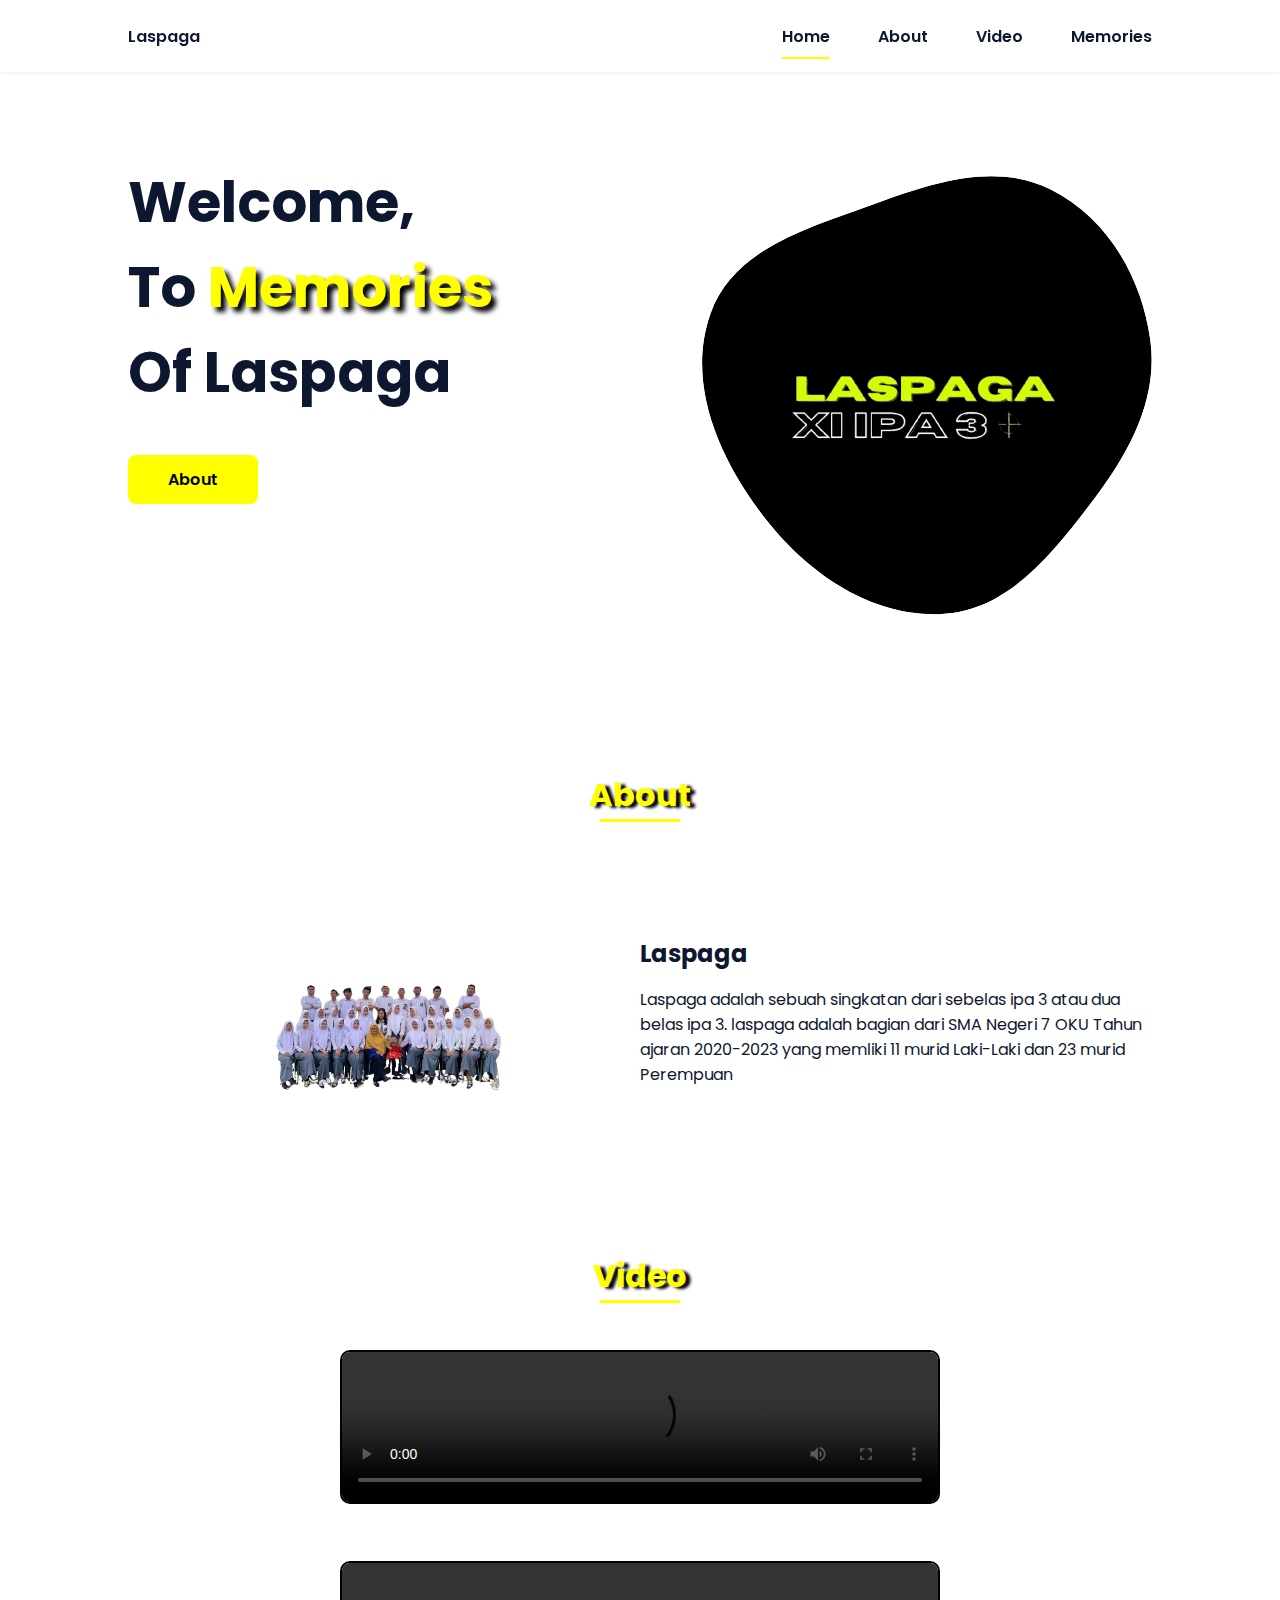
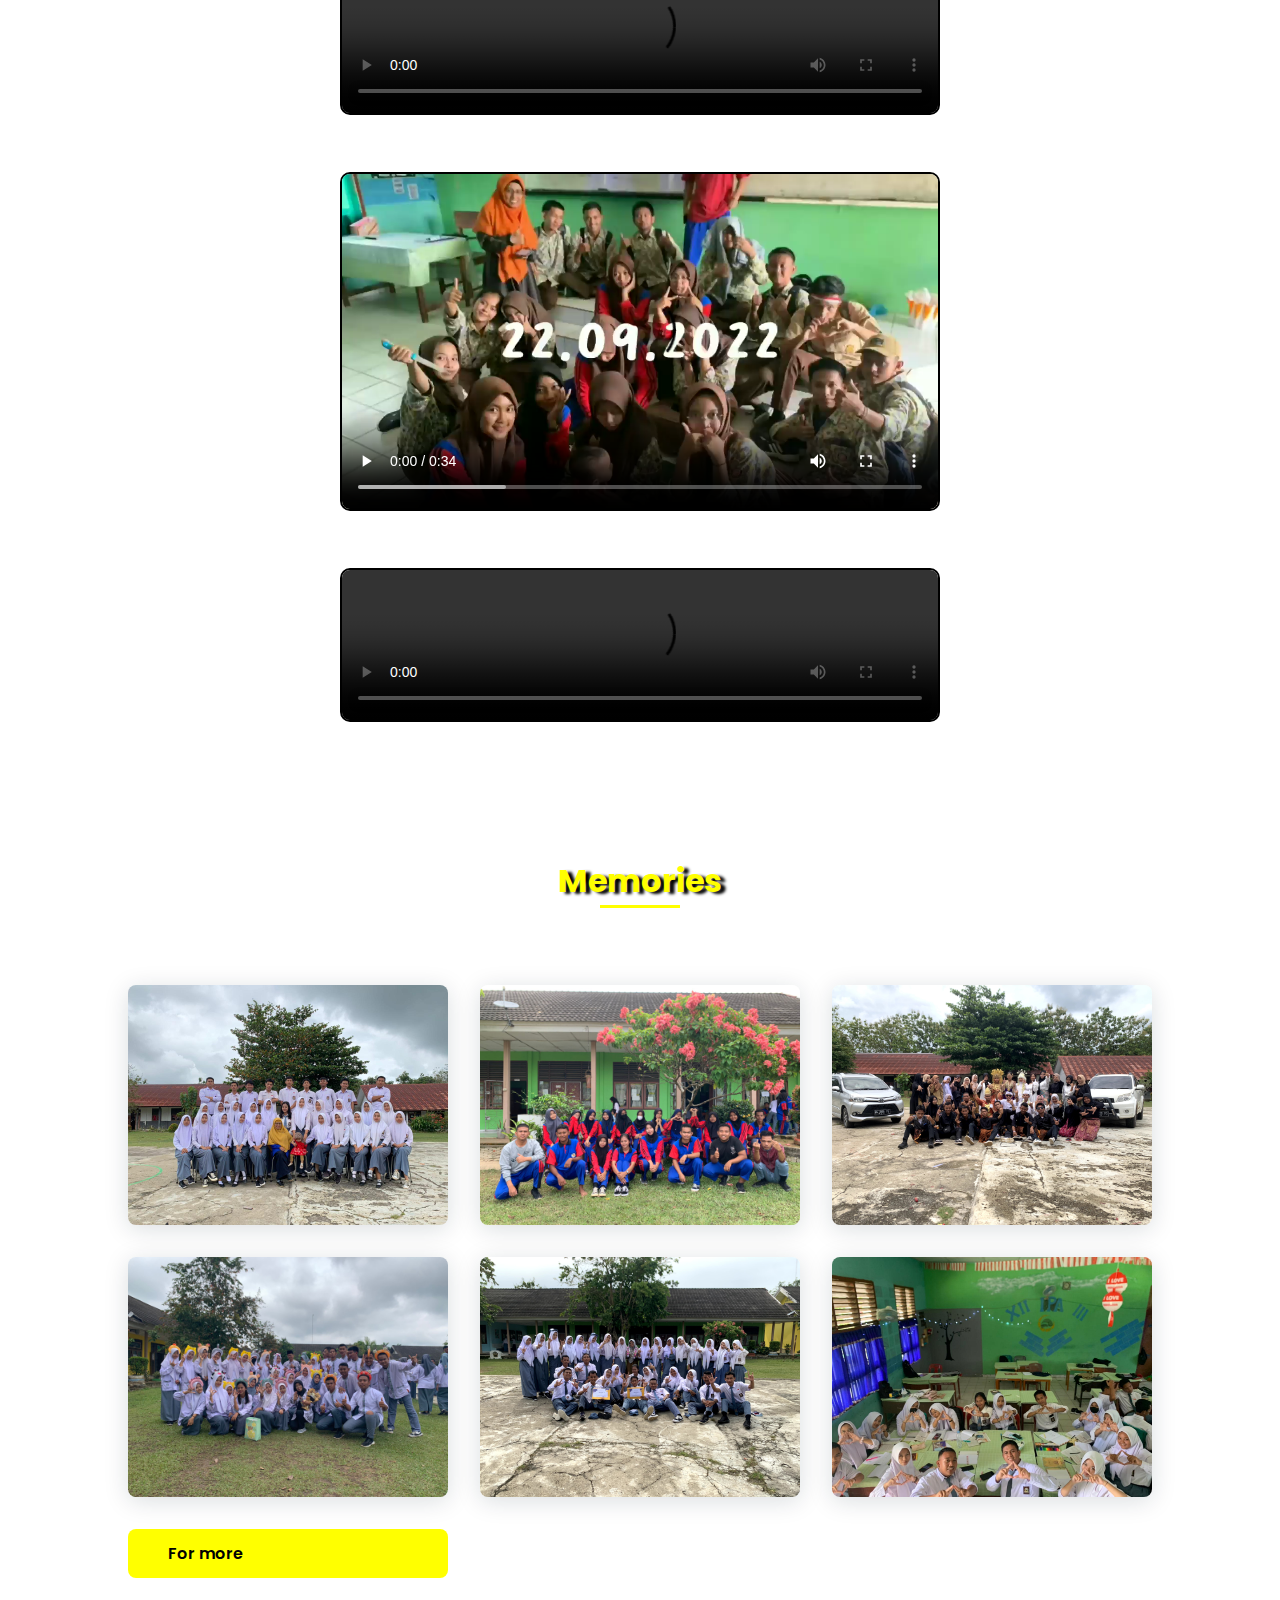
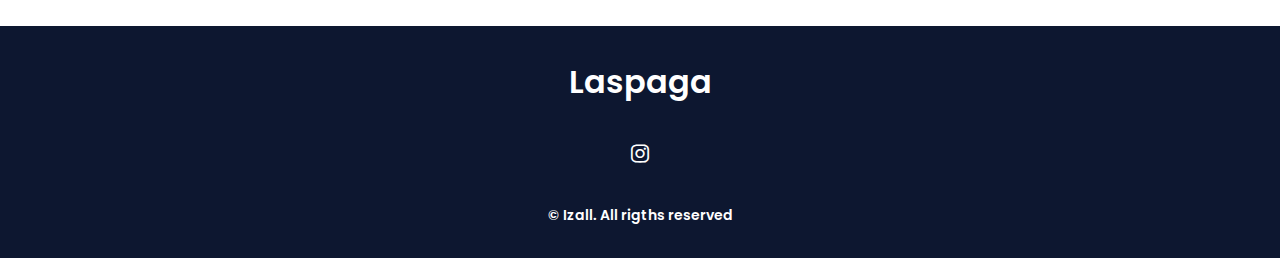
==== index.html @ 710904f0 "first commit" ====
<!DOCTYPE html>
<html lang="en">
    <head>
        <meta charset="UTF-8">
        <meta name="viewport" content="width=device-width, initial-scale=1.0">

        <link rel="stylesheet" href="assets/css/style.css">

        <!-- =====BOX ICONS===== -->
        <link href='https://cdn.jsdelivr.net/npm/boxicons@2.0.5/css/boxicons.min.css' rel='stylesheet'>

        <title>Laspaga</title>
    </head>
    <body>
        <!--===== HEADER =====-->
        <header class="l-header">
            <nav class="nav bd-grid">
                <div>
                    <a href="#" class="nav__logo">Laspaga</a>
                </div>

                <div class="nav__menu" id="nav-menu">
                    <ul class="nav__list">
                        <li class="nav__item"><a href="#home" class="nav__link active-link">Home</a></li>
                        <li class="nav__item"><a href="#about" class="nav__link">About</a></li>
                        <li class="nav__item"><a href="#video" class="nav__link">Video</a></li>
                        <li class="nav__item"><a href="#Memories" class="nav__link">Memories</a></li>
                    </ul>
                </div>

                <div class="nav__toggle" id="nav-toggle">
                    <i class='bx bx-menu'></i>
                </div>
            </nav>
        </header>

        <main class="l-main">
            <!--===== HOME =====-->
            <section class="home bd-grid" id="home">
                <div class="home__data">
                    <h1 class="home__title">Welcome,<br>To <span class="home__title-color">Memories</span><br> Of Laspaga</h1>

                    <a href="#about" class="button">About</a>
                </div>

                <div class="home__social">
                    <a href="" class="home__social-icon"><i class='bx bxl-linkedn'></i></a>
                    <a href="" class="home__social-icon"><i class='bx bxl-behanc' ></i></a>
                    <a href="" class="home__social-icon"><i class='' ></i></a>
                </div>

                <div class="home__img">
                    <svg class="home__blob" viewBox="0 0 479 467" xmlns="http://www.w3.org/2000/svg" xmlns:xlink="http://www.w3.org/1999/xlink">
                        <mask id="mask0" mask-type="alpha">
                            <path d="M9.19024 145.964C34.0253 76.5814 114.865 54.7299 184.111 29.4823C245.804 6.98884 311.86 -14.9503 370.735 14.143C431.207 44.026 467.948 107.508 477.191 174.311C485.897 237.229 454.931 294.377 416.506 344.954C373.74 401.245 326.068 462.801 255.442 466.189C179.416 469.835 111.552 422.137 65.1576 361.805C17.4835 299.81 -17.1617 219.583 9.19024 145.964Z"/>
                        </mask>
                        <g mask="url(#mask0)">
                            <path d="M9.19024 145.964C34.0253 76.5814 114.865 54.7299 184.111 29.4823C245.804 6.98884 311.86 -14.9503 370.735 14.143C431.207 44.026 467.948 107.508 477.191 174.311C485.897 237.229 454.931 294.377 416.506 344.954C373.74 401.245 326.068 462.801 255.442 466.189C179.416 469.835 111.552 422.137 65.1576 361.805C17.4835 299.81 -17.1617 219.583 9.19024 145.964Z"/>
                            <image class="home__blob-img" x="50" y="60" href="assets/img/laspaga-removebg-preview.png"/>
                        </g>
                    </svg>
                </div>
            </section>

            <!--===== ABOUT =====-->
            <section class="about section " id="about">
                <h2 class="section-title">About</h2>

                <div class="about__container bd-grid">
                    <div class="about__img">
                        <img src="assets/img/aboust-removebg-preview.png" alt="">
                    </div>
                    
                    <div>
                        <h2 class="about__subtitle">Laspaga</h2>
                        <p class="about__text">Laspaga adalah sebuah singkatan dari sebelas ipa 3 atau dua belas ipa 3. laspaga adalah bagian dari SMA Negeri 7 OKU Tahun ajaran 2020-2023 yang memliki 11 murid Laki-Laki dan 23 murid Perempuan  </p>           
                    </div>                                   
                </div>
            </section>

            <!--===== SKILLS =====-->
            <section class="skills section" id="video">
                <h2 class="section-title">Video</h2>

                <div class="video-container">
                    <video id="myVideo" width="600" controls>
                        <source src="assets/video/vid a.mp4" type="video/mp4">
                        Browser Anda tidak mendukung video tag.
                    </video>
                </div>
                <div class="video-container">
                    <video id="myVideo" width="600" controls>
                        <source src="assets/video/vid b.mp4" type="video/mp4">
                        Browser Anda tidak mendukung video tag.
                    </video>
                </div>
                <div class="video-container">
                    <video id="myVideo" width="600" controls>
                        <source src="assets/video/vid c.mp4" type="video/mp4">
                        Browser Anda tidak mendukung video tag.
                    </video>
                </div>
                <div class="video-container">
                    <video id="myVideo" width="600" controls>
                        <source src="video.mp4" type="video/mp4">
                        Browser Anda tidak mendukung video tag.
                    </video>
                </div>
                    
                    <div>              
                        <img src="assets/img/work3.jpg" alt="" class="skills__img">
                    </div>
                </div>
            </section>

            <!--===== WORK =====-->
            <section class="work section" id="Memories">
                <h2 class="section-title">Memories</h2>

                <div class="work__container bd-grid">
                    <a href="" class="work__img">
                        <img src="assets/img/aboust.jpg" alt="">
                    </a>
                    <a href="" class="work__img">
                        <img src="assets/img/c.jpg" alt="">
                    </a>
                    <a href="" class="work__img">
                        <img src="assets/img/b.jpg" alt="">
                    </a>
                    <a href="" class="work__img">
                        <img src="assets/img/a.jpg" alt="">
                    </a>
                    <a href="" class="work__img">
                        <img src="assets/img/d.jpg" alt="">
                    </a>
                    <a href="" class="work__img">
                        <img src="assets/img/e.jpg" alt="">
                    </a>
                    <a href="assets/op.html" class="button">For more</a>
                </div>
            </section>
        </main>

        <!--===== FOOTER =====-->
        <footer class="footer">
            <p class="footer__title">Laspaga</p>
            <div class="footer__social">
                <a href="#" class="footer__icon"><i class='bx bxl-faceboo' ></i></a>
                <a href="https://www.instagram.com/laspaga_smantu?igsh=YWl4eHJveTV5ZDRz" class="footer__icon"><i class='bx bxl-instagram' ></i></a>
                <a href="#" class="footer__icon"><i class='bx bxl-twitte' ></i></a>
            </div>
            <p class="footer__copy">&#169; Izall. All rigths reserved</p>
        </footer>


        <!--===== SCROLL REVEAL =====-->
        <script src="https://unpkg.com/scrollreveal"></script>

        <!--===== MAIN JS =====-->
        <script src="assets/js/main.js"></script>
    </body>
</html>
---- assets/css/style.css ----
/*===== GOOGLE FONTS =====*/
@import url("https://fonts.googleapis.com/css2?family=Poppins:wght@400;600;700&display=swap");
/*===== VARIABLES CSS =====*/
:root {
  --header-height: 3rem;
  --font-semi: 600;
  /*===== Colores =====*/
  /*Purple 260 - Red 355 - Blue 224 - Pink 340*/
  /* HSL color mode */
  --hue-color: 224;
  --first-color: hsl(var(--hue-color), 89%, 60%);
  --second-color: hsl(var(--hue-color), 56%, 12%);
  /*===== Fuente y tipografia =====*/
  --body-font: "Poppins", sans-serif;
  --big-font-size: 2rem;
  --h2-font-size: 1.25rem;
  --normal-font-size: .938rem;
  --smaller-font-size: .75rem;
  /*===== Margenes =====*/
  --mb-2: 1rem;
  --mb-4: 2rem;
  --mb-5: 2.5rem;
  --mb-6: 3rem;
  /*===== z index =====*/
  --z-back: -10;
  --z-fixed: 100;
}
@media screen and (min-width: 968px) {
  :root {
    --big-font-size: 3.5rem;
    --h2-font-size: 2rem;
    --normal-font-size: 1rem;
    --smaller-font-size: .875rem;
  }
}

/*===== BASE =====*/
*, ::before, ::after {
  box-sizing: border-box;
}

html {
  scroll-behavior: smooth;
}

body {
  margin: var(--header-height) 0 0 0;
  font-family: var(--body-font);
  font-size: var(--normal-font-size);
  color: var(--second-color);
}

h1, h2, p {
  margin: 0;
}

ul {
  margin: 0;
  padding: 0;
  list-style: none;
}

a {
  text-decoration: none;
}

img {
  max-width: 100%;
  height: auto;
  display: block;
}

/*===== CLASS CSS ===== */
.section-title {
  position: relative;
  font-size: var(--h2-font-size);
  color: yellow;
  text-shadow: 5px 2px 3px  black;
  margin-top: var(--mb-2);
  margin-bottom: var(--mb-4);
  text-align: center;
}
.section-title::after {
  position: absolute;
  content: "";
  width: 64px;
  height: 0.18rem;
  left: 0;
  right: 0;
  margin: auto;
  top: 2rem;
  background-color: yellow;
}

.section {
  padding-top: 3rem;
  padding-bottom: 2rem;
}

/*===== LAYOUT =====*/
.bd-grid {
  max-width: 1024px;
  display: grid;
  margin-left: var(--mb-2);
  margin-right: var(--mb-2);
}

.l-header {
  width: 100%;
  position: fixed;
  top: 0;
  left: 0;
  z-index: var(--z-fixed);
  background-color: #fff;
  box-shadow: 0 1px 4px rgba(146, 161, 176, 0.15);
}

/*===== NAV =====*/
.nav {
  height: var(--header-height);
  display: flex;
  justify-content: space-between;
  align-items: center;
  font-weight: var(--font-semi);
}
@media screen and (max-width: 767px) {
  .nav__menu {
    position: fixed;
    top: var(--header-height);
    right: -100%;
    width: 80%;
    height: 100%;
    padding: 2rem;
    background-color: var(--second-color);
    transition: 0.5s;
  }
}
.nav__item {
  margin-bottom: var(--mb-4);
}
.nav__link {
  position: relative;
  color: #fff;
}
.nav__link:hover {
  position: relative;
}
.nav__link:hover::after {
  position: absolute;
  content: "";
  width: 100%;
  height: 0.18rem;
  left: 0;
  top: 2rem;
  background-color: yellow;
}
.nav__logo {
  color: var(--second-color);
}
.nav__toggle {
  color: var(--second-color);
  font-size: 1.5rem;
  cursor: pointer;
}

/*Active menu*/
.active-link::after {
  position: absolute;
  content: "";
  width: 100%;
  height: 0.18rem;
  left: 0;
  top: 2rem;
  background-color: yellow;
}

/*=== Show menu ===*/
.show {
  right: 0;
}

/*===== HOME =====*/
.home {
  position: relative;
  row-gap: 5rem;
  padding: 4rem 0 5rem;
}
.home__data {
  align-self: center;
}
.home__title {
  font-size: var(--big-font-size);
  margin-bottom: var(--mb-5);
}
.home__title-color {
  color: yellow;
  text-shadow: 5px 5px 5px black;
}
.home__social {
  display: flex;
  flex-direction: column;
}
.home__social-icon {
  width: max-content;
  margin-bottom: var(--mb-2);
  font-size: 1.5rem;
  color: var(--second-color);
}
.home__social-icon:hover {
  color: var(--first-color);
}
.home__img {
  position: absolute;
  right: 0;
  bottom: 0;
  width: 260px;
}
.home__blob {
  fill: black;
}
.home__blob-img {
  width: 360px;
}

/*BUTTONS*/
.button {
  display: inline-block;
  background-color: yellow;
  color: black;
  padding: 0.75rem 2.5rem;
  font-weight: var(--font-semi);
  border-radius: 0.5rem;
  transition: 0.3s;
}
.button:hover {
  box-shadow: 0px 10px 36px rgba(0, 0, 0, 0.15);
}

/* ===== ABOUT =====*/
.about__container {
  row-gap: 2rem;
  text-align: center;
}
.about__subtitle {
  margin-bottom: var(--mb-2);
}
.about__img {
  justify-self: center;
}
.about__img img {
  width: 500px;
  border-radius: 1rem;
}

/* ===== SKILLS =====*/
.skills__container {
  row-gap: 2rem;
  text-align: center;
}
.skills__subtitle {
  margin-bottom: var(--mb-2);
}
.skills__text {
  margin-bottom: var(--mb-4);
}
.skills__data {
  display: flex;
  justify-content: space-between;
  align-items: center;
  position: relative;
  font-weight: var(--font-semi);
  padding: 0.5rem 1rem;
  margin-bottom: var(--mb-4);
  border-radius: 0.5rem;
  box-shadow: 0px 4px 25px rgba(14, 36, 49, 0.15);
}
.skills__icon {
  font-size: 2rem;
  margin-right: var(--mb-2);
  color: var(--first-color);
}
.skills__names {
  display: flex;
  align-items: center;
}
.skills__bar {
  position: absolute;
  left: 0;
  bottom: 0;
  background-color: var(--first-color);
  height: 0.25rem;
  border-radius: 0.5rem;
  z-index: var(--z-back);
}
.skills__html {
  width: 95%;
}
.skills__css {
  width: 85%;
}
.skills__js {
  width: 65%;
}
.skills__ux {
  width: 85%;
}
.skills__img {
  border-radius: 0.5rem;
}

/*===== VIDEO =====*/
  .video-container {
    text-align: center;
    margin-top: 50px;
}

video {
    border: 2px solid #000;
    border-radius: 10px;
}


/* ===== WORK =====*/
.work__container {
  row-gap: 2rem;
}
.work__img {
  box-shadow: 0px 4px 25px rgba(14, 36, 49, 0.15);
  border-radius: 0.5rem;
  overflow: hidden;
}
.work__img img {
  transition: 1s;
}
.work__img img:hover {
  transform: scale(1.1);
}

/* ===== CONTACT =====*/
.contact__input {
  width: 100%;
  font-size: var(--normal-font-size);
  font-weight: var(--font-semi);
  padding: 1rem;
  border-radius: 0.5rem;
  border: 1.5px solid var(--second-color);
  outline: none;
  margin-bottom: var(--mb-4);
}
.contact__button {
  display: block;
  border: none;
  outline: none;
  font-size: var(--normal-font-size);
  cursor: pointer;
  margin-left: auto;
}

/* ===== FOOTER =====*/
.footer {
  background-color: var(--second-color);
  color: #fff;
  text-align: center;
  font-weight: var(--font-semi);
  padding: 2rem 0;
}
.footer__title {
  font-size: 2rem;
  margin-bottom: var(--mb-4);
}
.footer__social {
  margin-bottom: var(--mb-4);
}
.footer__icon {
  font-size: 1.5rem;
  color: #fff;
  margin: 0 var(--mb-2);
}
.footer__copy {
  font-size: var(--smaller-font-size);
}

/* ===== MEDIA QUERIES=====*/
@media screen and (max-width: 320px) {
  .home {
    row-gap: 2rem;
  }
  .home__img {
    width: 200px;
  }
}
@media screen and (min-width: 576px) {
  .home {
    padding: 4rem 0 2rem;
  }
  .home__social {
    padding-top: 0;
    padding-bottom: 2.5rem;
    flex-direction: row;
    align-self: flex-end;
  }
  .home__social-icon {
    margin-bottom: 0;
    margin-right: var(--mb-4);
  }
  .home__img {
    width: 300px;
    bottom: 25%;
  }
  .about__container {
    grid-template-columns: repeat(2, 1fr);
    align-items: center;
    text-align: initial;
  }
  .skills__container {
    grid-template-columns: 0.7fr;
    justify-content: center;
    column-gap: 1rem;
  }
  .work__container {
    grid-template-columns: repeat(2, 1fr);
    column-gap: 2rem;
    padding-top: 2rem;
  }
  .contact__form {
    width: 360px;
    padding-top: 2rem;
  }
  .contact__container {
    justify-items: center;
  }
}
@media screen and (min-width: 768px) {
  body {
    margin: 0;
  }
  .section {
    padding-top: 4rem;
    padding-bottom: 3rem;
  }
  .section-title {
    margin-bottom: var(--mb-6);
  }
  .section-title::after {
    width: 80px;
    top: 3rem;
  }
  .nav {
    height: calc(var(--header-height) + 1.5rem);
  }
  .nav__list {
    display: flex;
    padding-top: 0;
  }
  .nav__item {
    margin-left: var(--mb-6);
    margin-bottom: 0;
  }
  .nav__toggle {
    display: none;
  }
  .nav__link {
    color: var(--second-color);
  }
  .home {
    padding: 8rem 0 2rem;
  }
  .home__img {
    width: 400px;
    bottom: 10%;
  }
  .about__container {
    padding-top: 2rem;
  }
  .about__img img {
    width: 300px;
  }
  .skills__container {
    grid-template-columns: repeat(2, 1fr);
    column-gap: 2rem;
    align-items: center;
    text-align: initial;
  }
  .work__container {
    grid-template-columns: repeat(3, 1fr);
    column-gap: 2rem;
  }
}
@media screen and (min-width: 992px) {
  .bd-grid {
    margin-left: auto;
    margin-right: auto;
  }
  .home {
    padding: 10rem 0 2rem;
  }
  .home__img {
    width: 450px;
  }
}
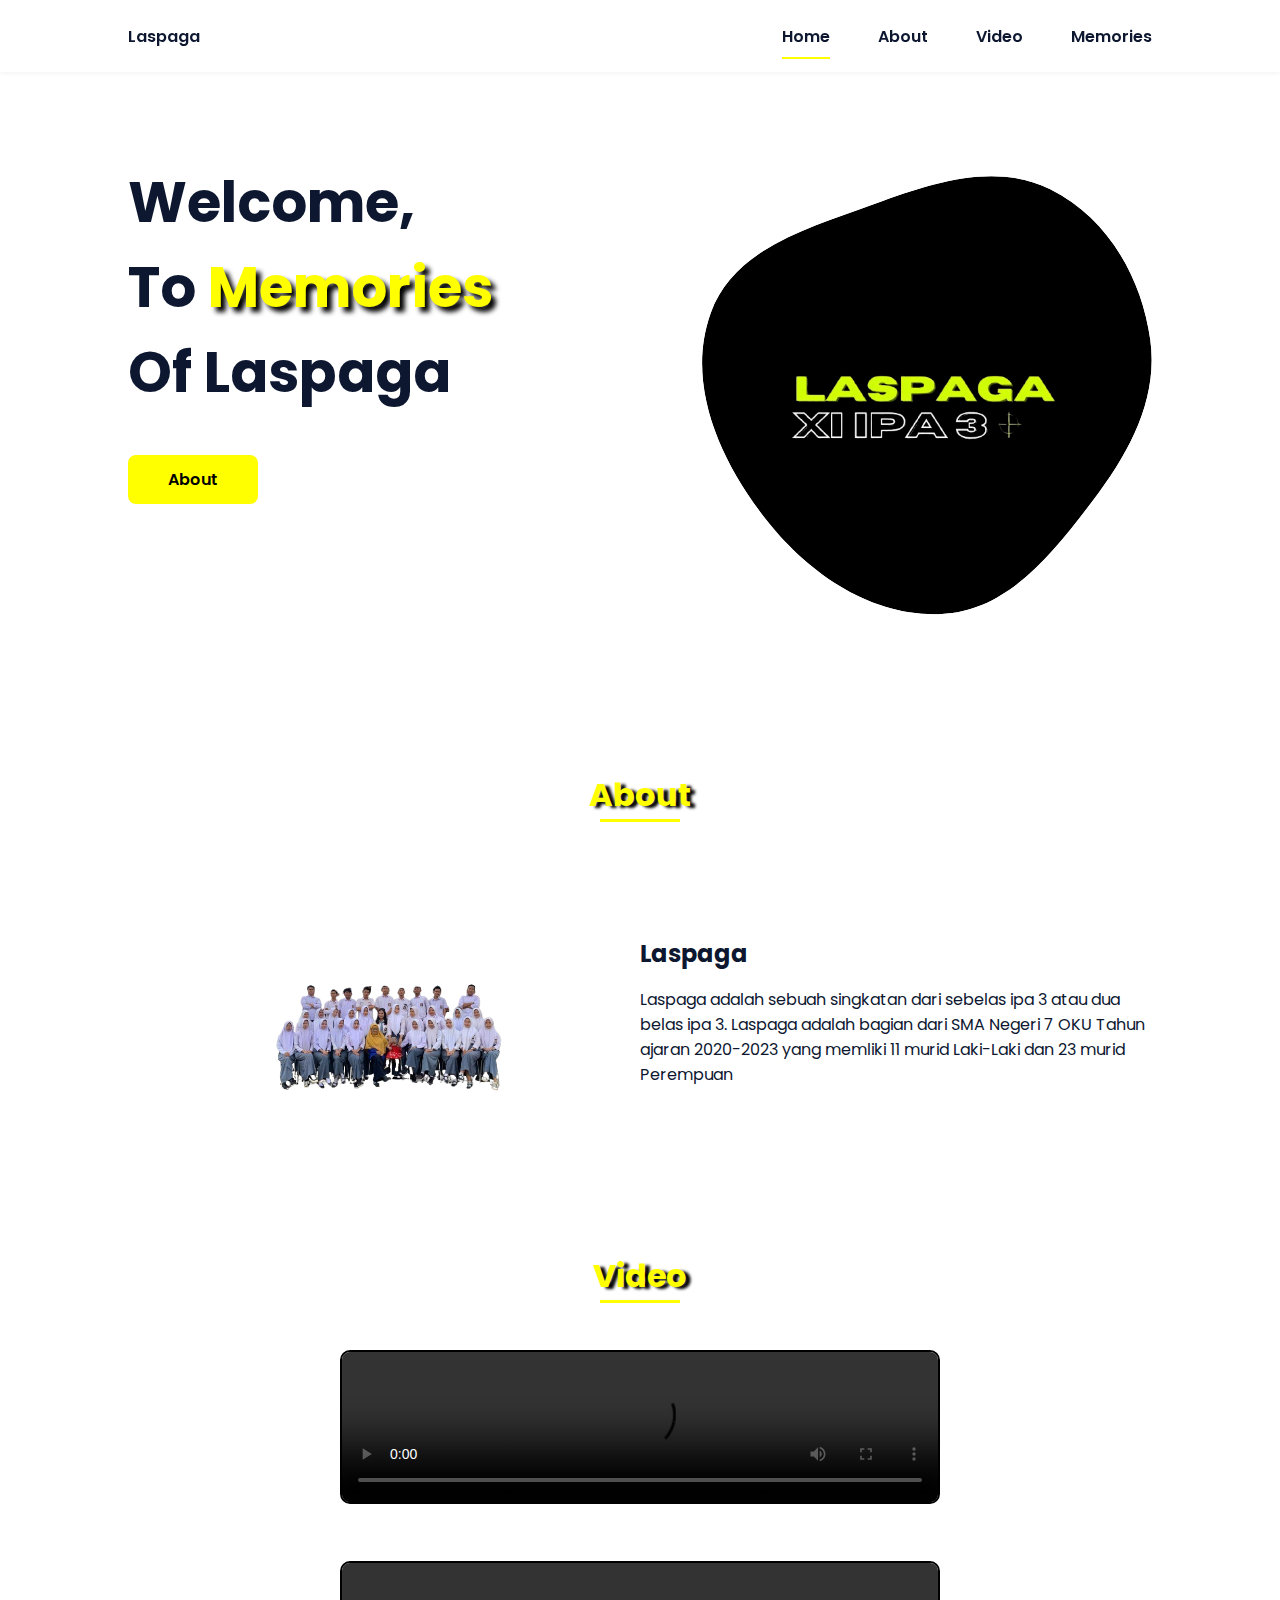
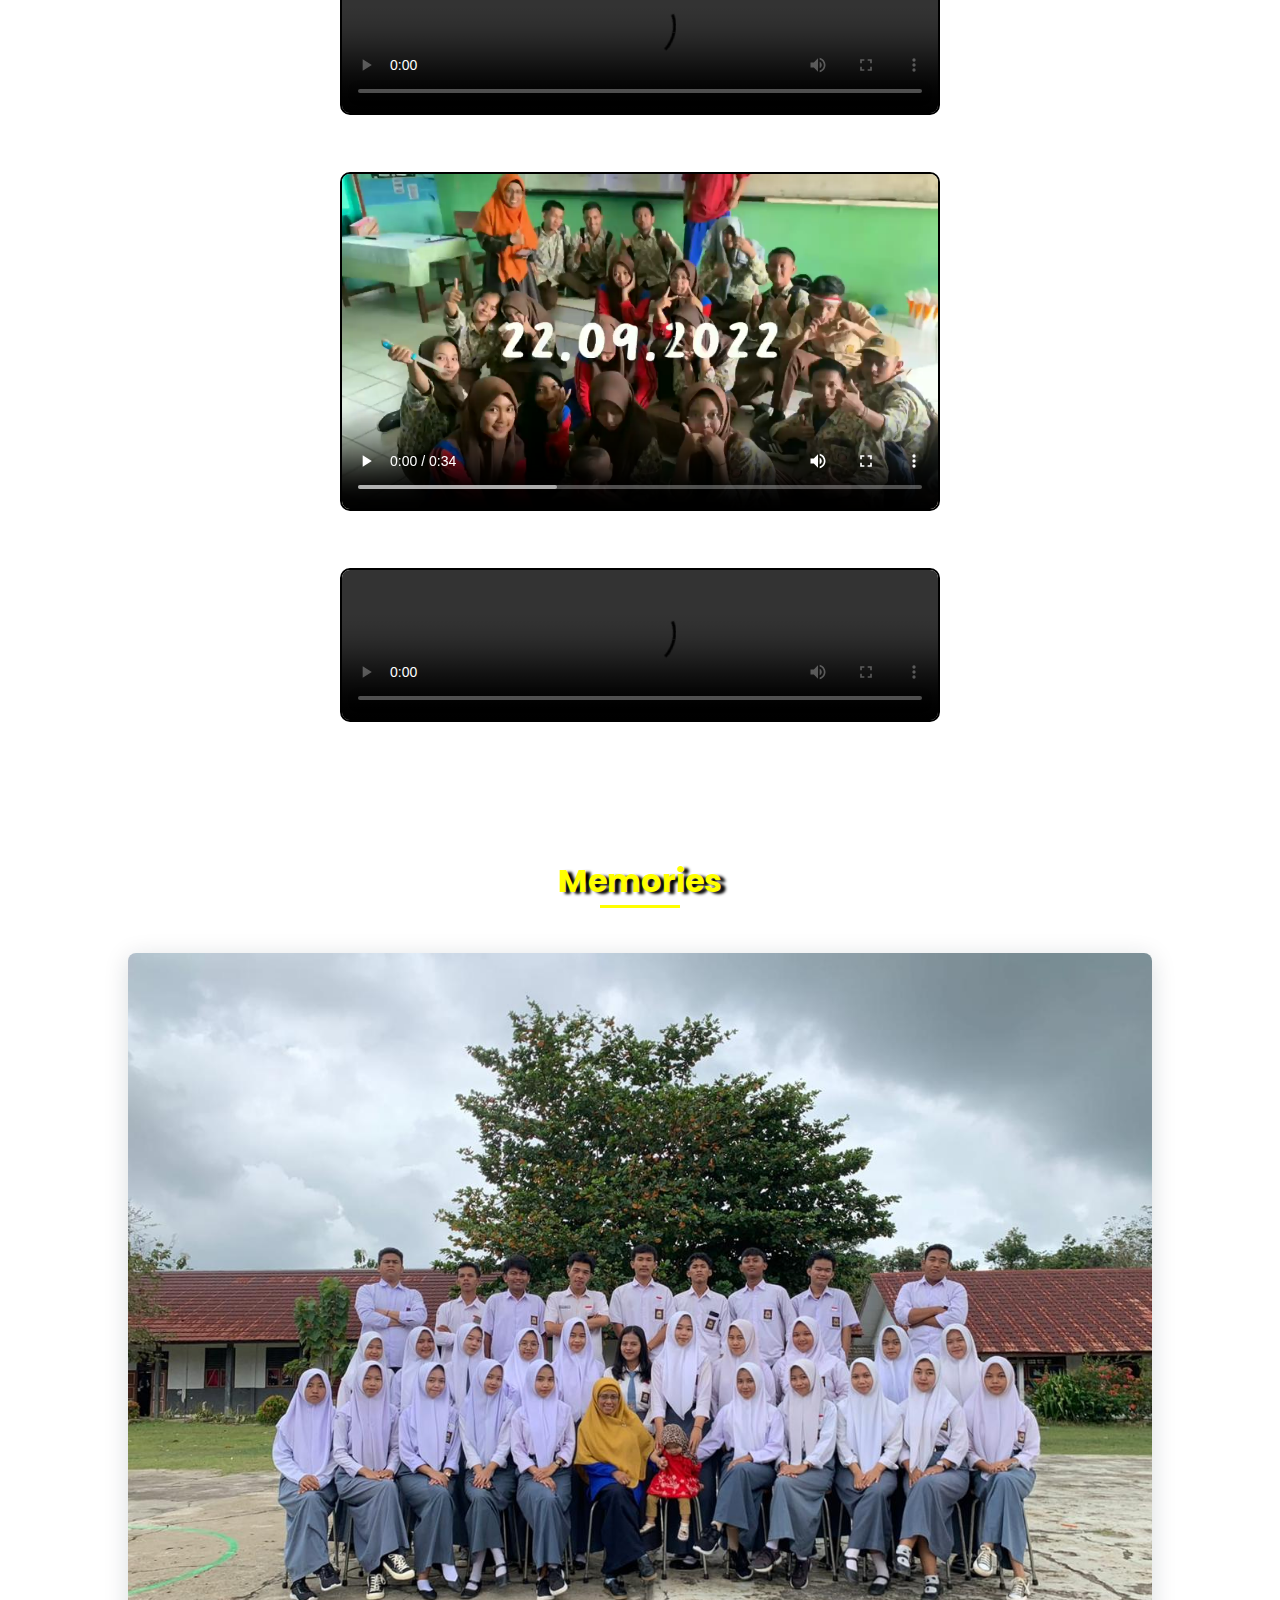
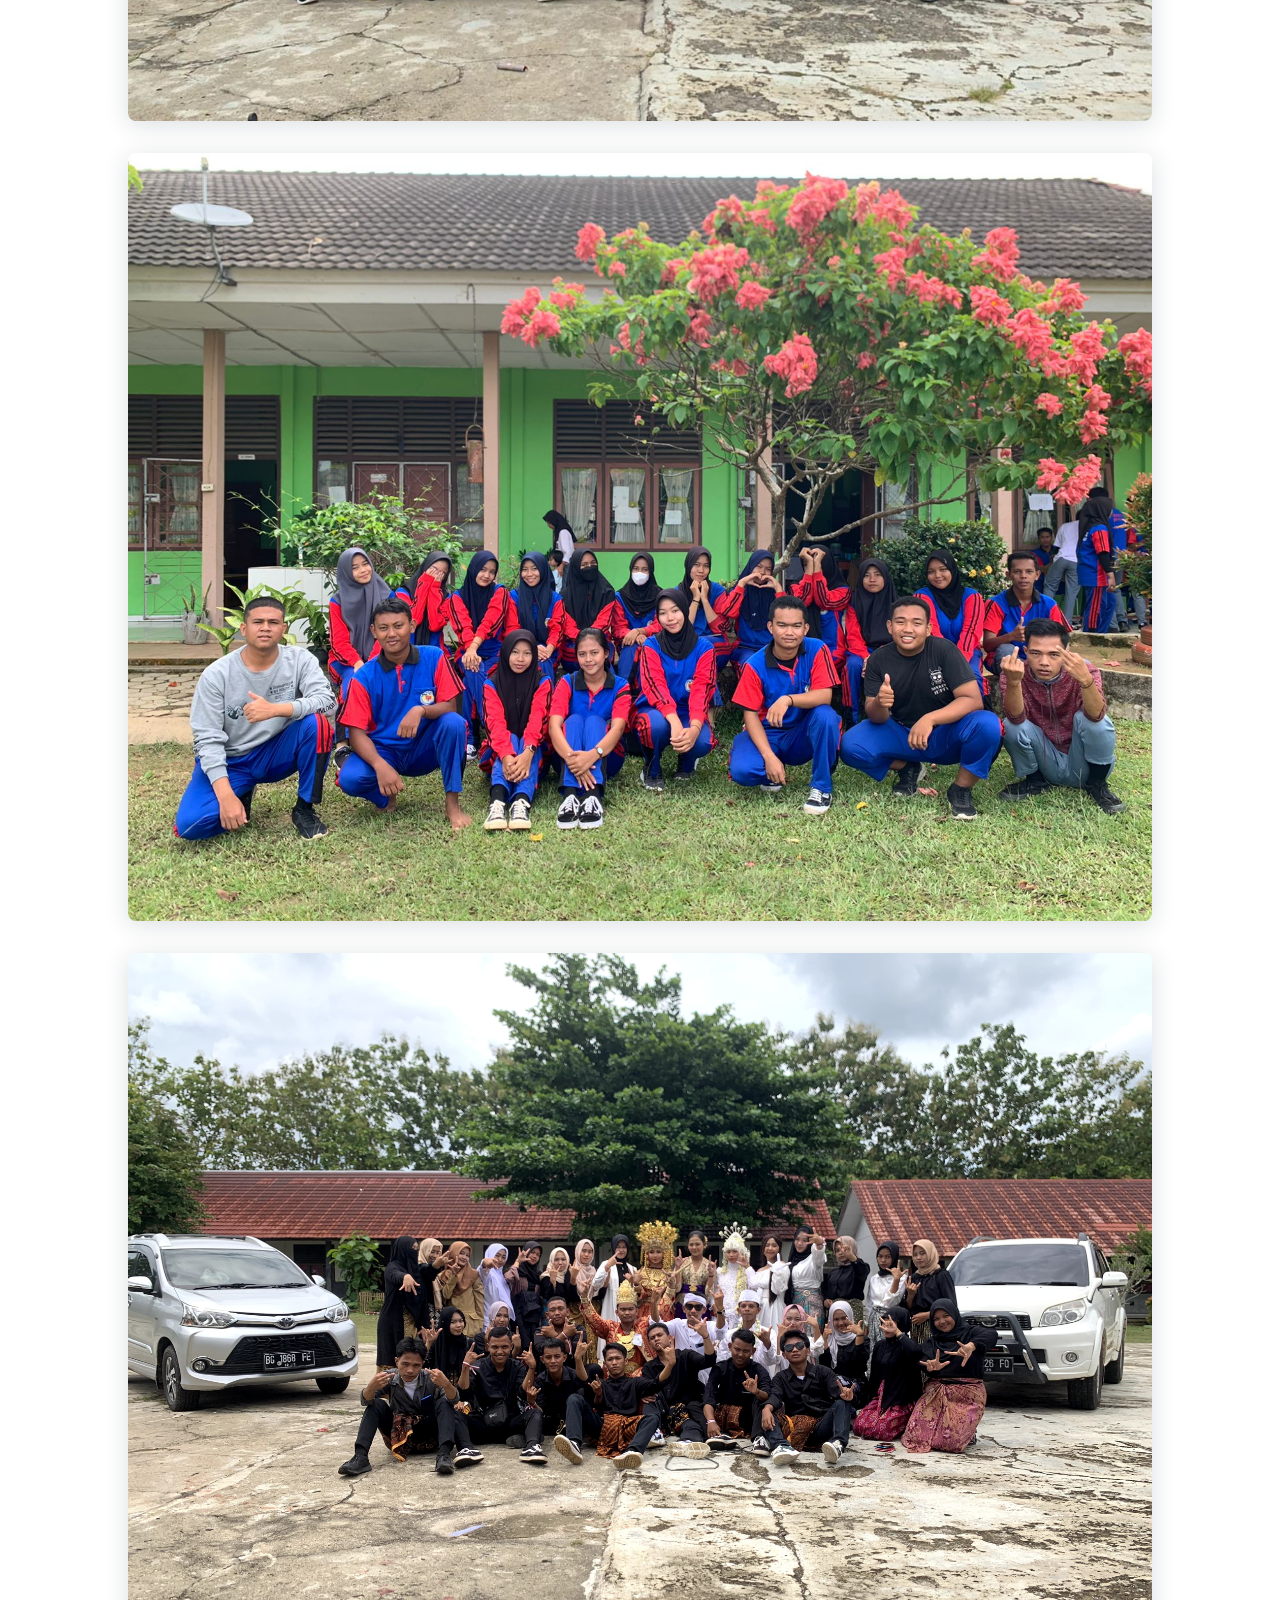
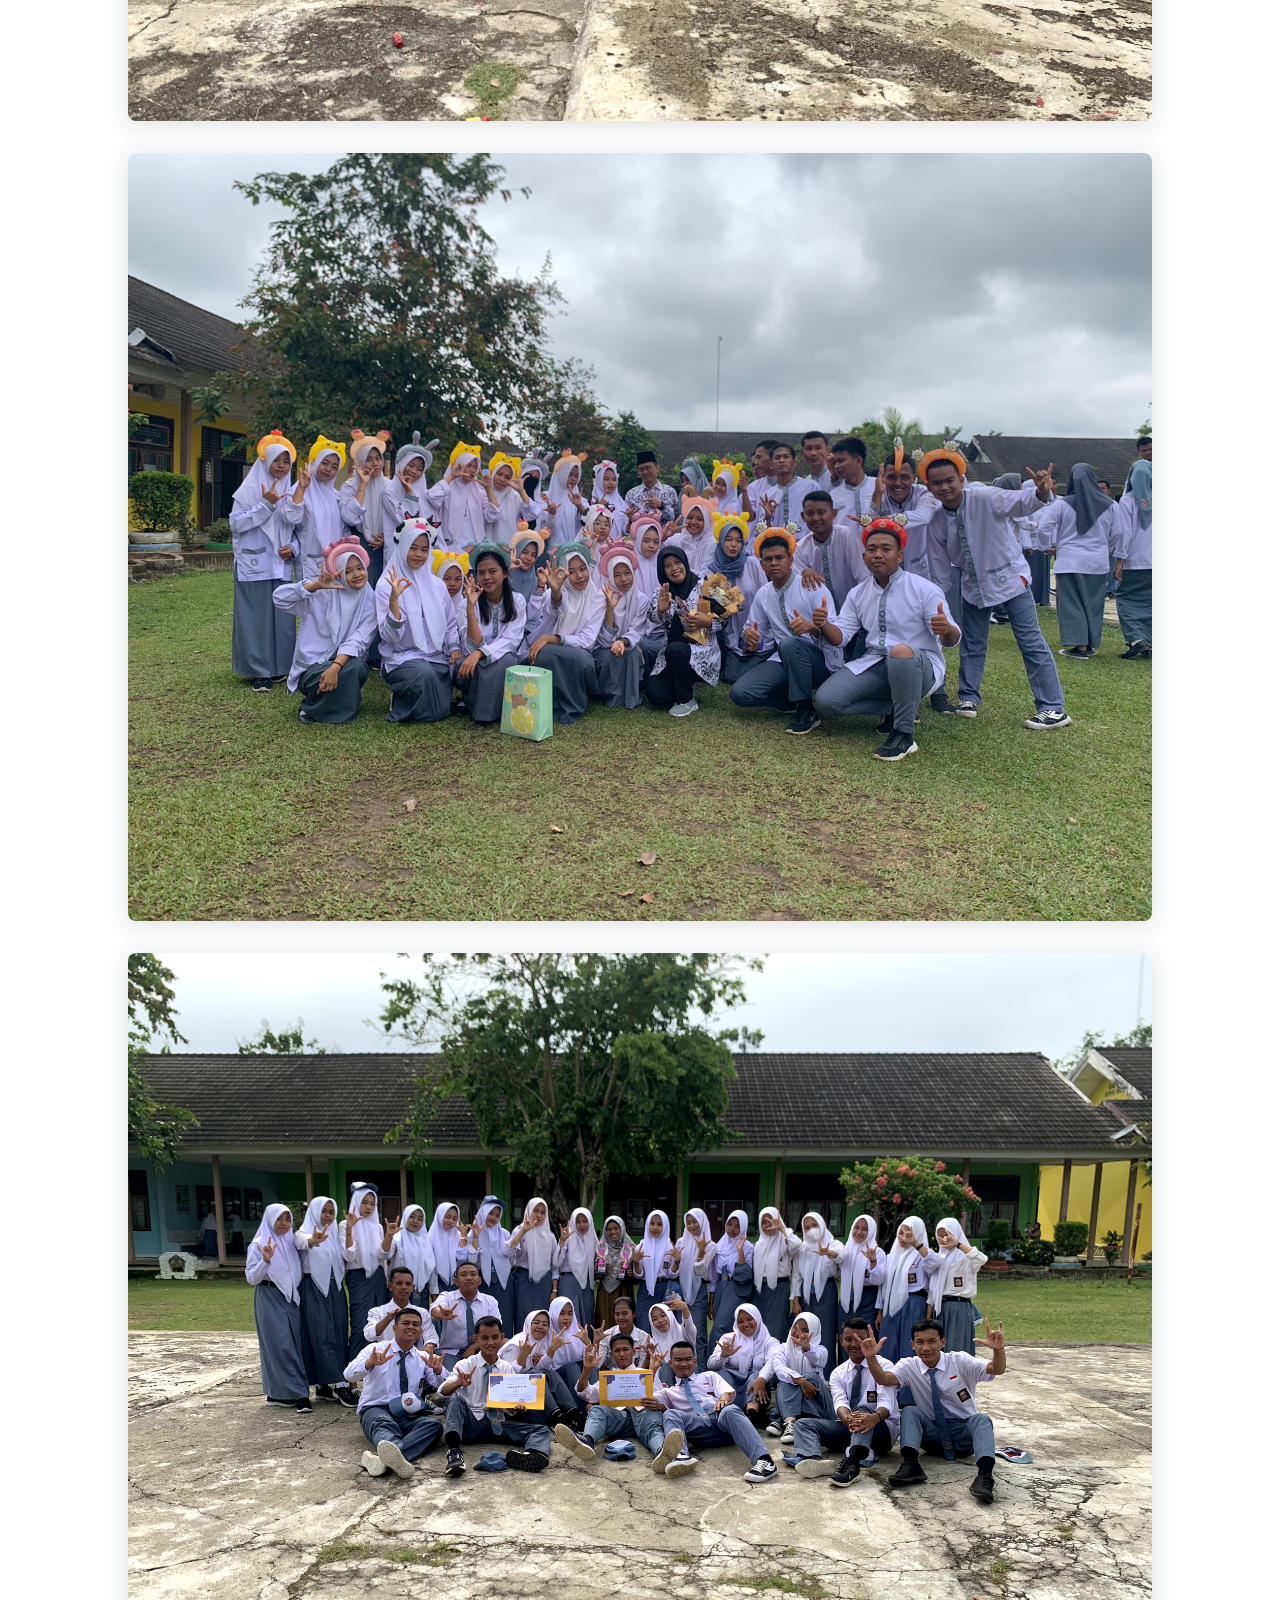
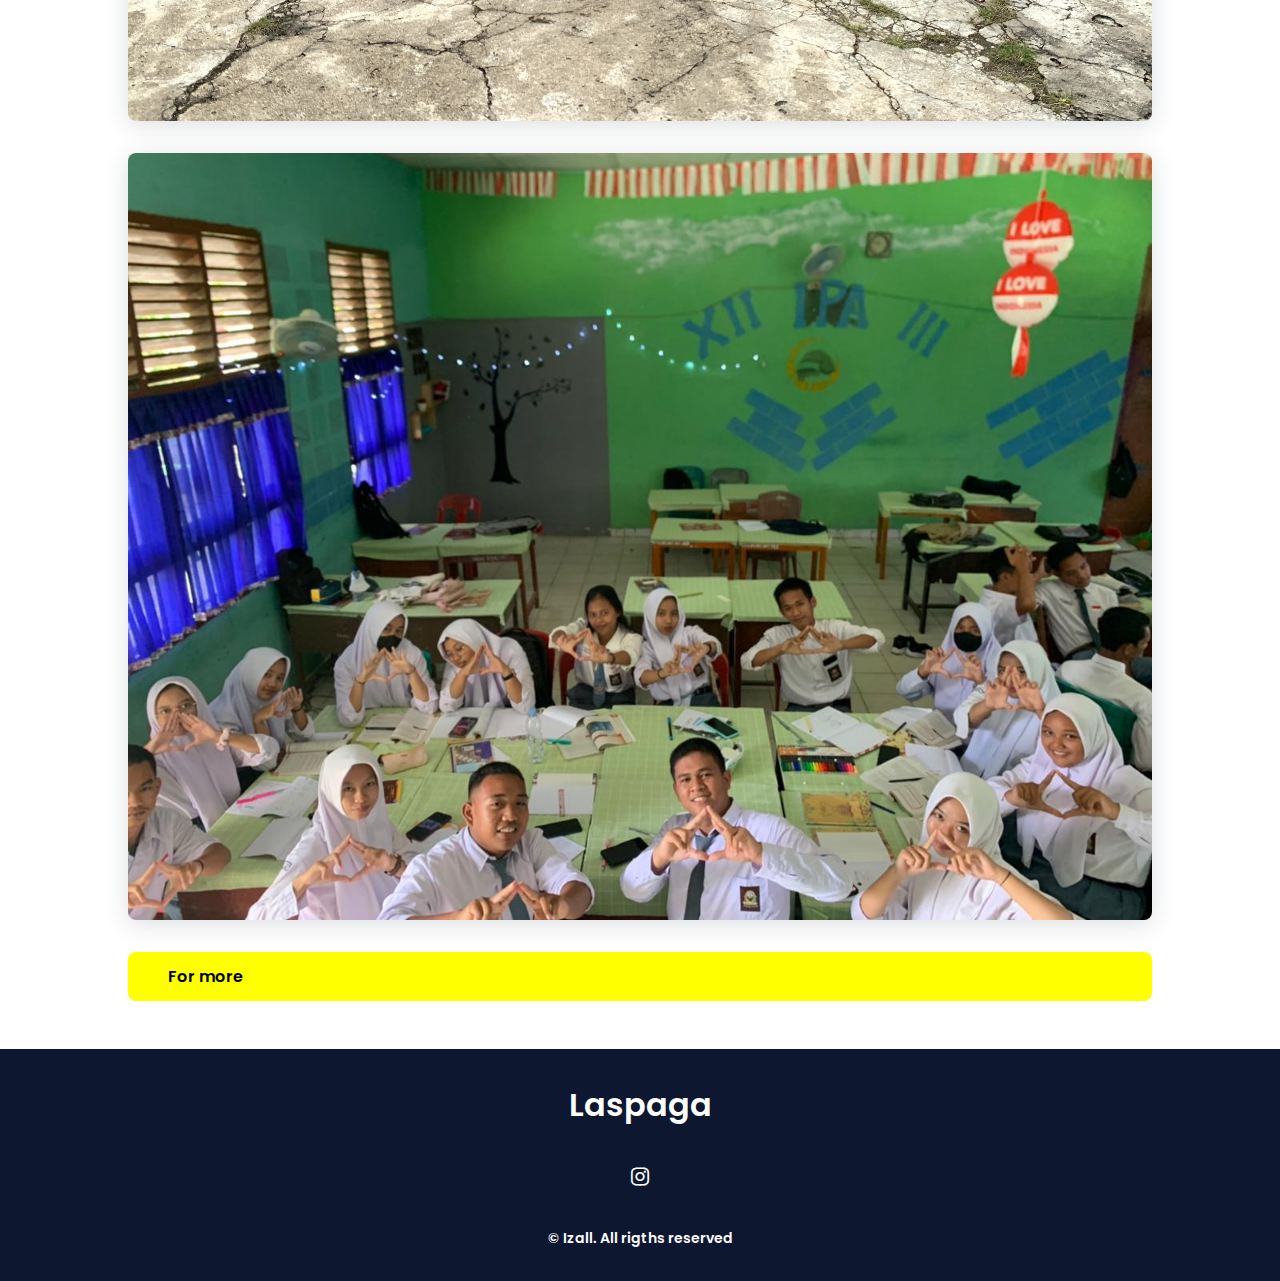
==== commit 88db582e: "first commit" ====
--- a/index.html
+++ b/index.html
@@ -73,13 +73,13 @@
                     
                     <div>
                         <h2 class="about__subtitle">Laspaga</h2>
-                        <p class="about__text">Laspaga adalah sebuah singkatan dari sebelas ipa 3 atau dua belas ipa 3. laspaga adalah bagian dari SMA Negeri 7 OKU Tahun ajaran 2020-2023 yang memliki 11 murid Laki-Laki dan 23 murid Perempuan  </p>           
+                        <p class="about__text">Laspaga adalah sebuah singkatan dari sebelas ipa 3 atau dua belas ipa 3. Laspaga adalah bagian dari SMA Negeri 7 OKU Tahun ajaran 2020-2023 yang memliki 11 murid Laki-Laki dan 23 murid Perempuan  </p>           
                     </div>                                   
                 </div>
             </section>
 
             <!--===== SKILLS =====-->
-            <section class="skills section" id="video">
+            <section class="video section" id="video">
                 <h2 class="section-title">Video</h2>
 
                 <div class="video-container">
@@ -102,7 +102,7 @@
                 </div>
                 <div class="video-container">
                     <video id="myVideo" width="600" controls>
-                        <source src="video.mp4" type="video/mp4">
+                        <source src="assets/video/laspaga_smantu-26-07-2024-0004.mp4" type="video/mp4">
                         Browser Anda tidak mendukung video tag.
                     </video>
                 </div>
@@ -113,27 +113,27 @@
                 </div>
             </section>
 
-            <!--===== WORK =====-->
-            <section class="work section" id="Memories">
+            <!--===== memo =====-->
+            <section class="memo section" id="Memories">
                 <h2 class="section-title">Memories</h2>
 
-                <div class="work__container bd-grid">
-                    <a href="" class="work__img">
+                <div class="memo__container bd-grid">
+                    <a href="" class="memo__img">
                         <img src="assets/img/aboust.jpg" alt="">
                     </a>
-                    <a href="" class="work__img">
+                    <a href="" class="memo__img">
                         <img src="assets/img/c.jpg" alt="">
                     </a>
-                    <a href="" class="work__img">
+                    <a href="" class="memo__img">
                         <img src="assets/img/b.jpg" alt="">
                     </a>
-                    <a href="" class="work__img">
+                    <a href="" class="memo__img">
                         <img src="assets/img/a.jpg" alt="">
                     </a>
-                    <a href="" class="work__img">
+                    <a href="" class="memo__img">
                         <img src="assets/img/d.jpg" alt="">
                     </a>
-                    <a href="" class="work__img">
+                    <a href="" class="memo__img">
                         <img src="assets/img/e.jpg" alt="">
                     </a>
                     <a href="assets/op.html" class="button">For more</a>
--- a/assets/css/style.css
+++ b/assets/css/style.css
@@ -321,18 +321,18 @@
 
 
 /* ===== WORK =====*/
-.work__container {
+.memo__container {
   row-gap: 2rem;
 }
-.work__img {
+.memo__img {
   box-shadow: 0px 4px 25px rgba(14, 36, 49, 0.15);
   border-radius: 0.5rem;
   overflow: hidden;
 }
-.work__img img {
+.memo__img img {
   transition: 1s;
 }
-.work__img img:hover {
+.memo__img img:hover {
   transform: scale(1.1);
 }
 
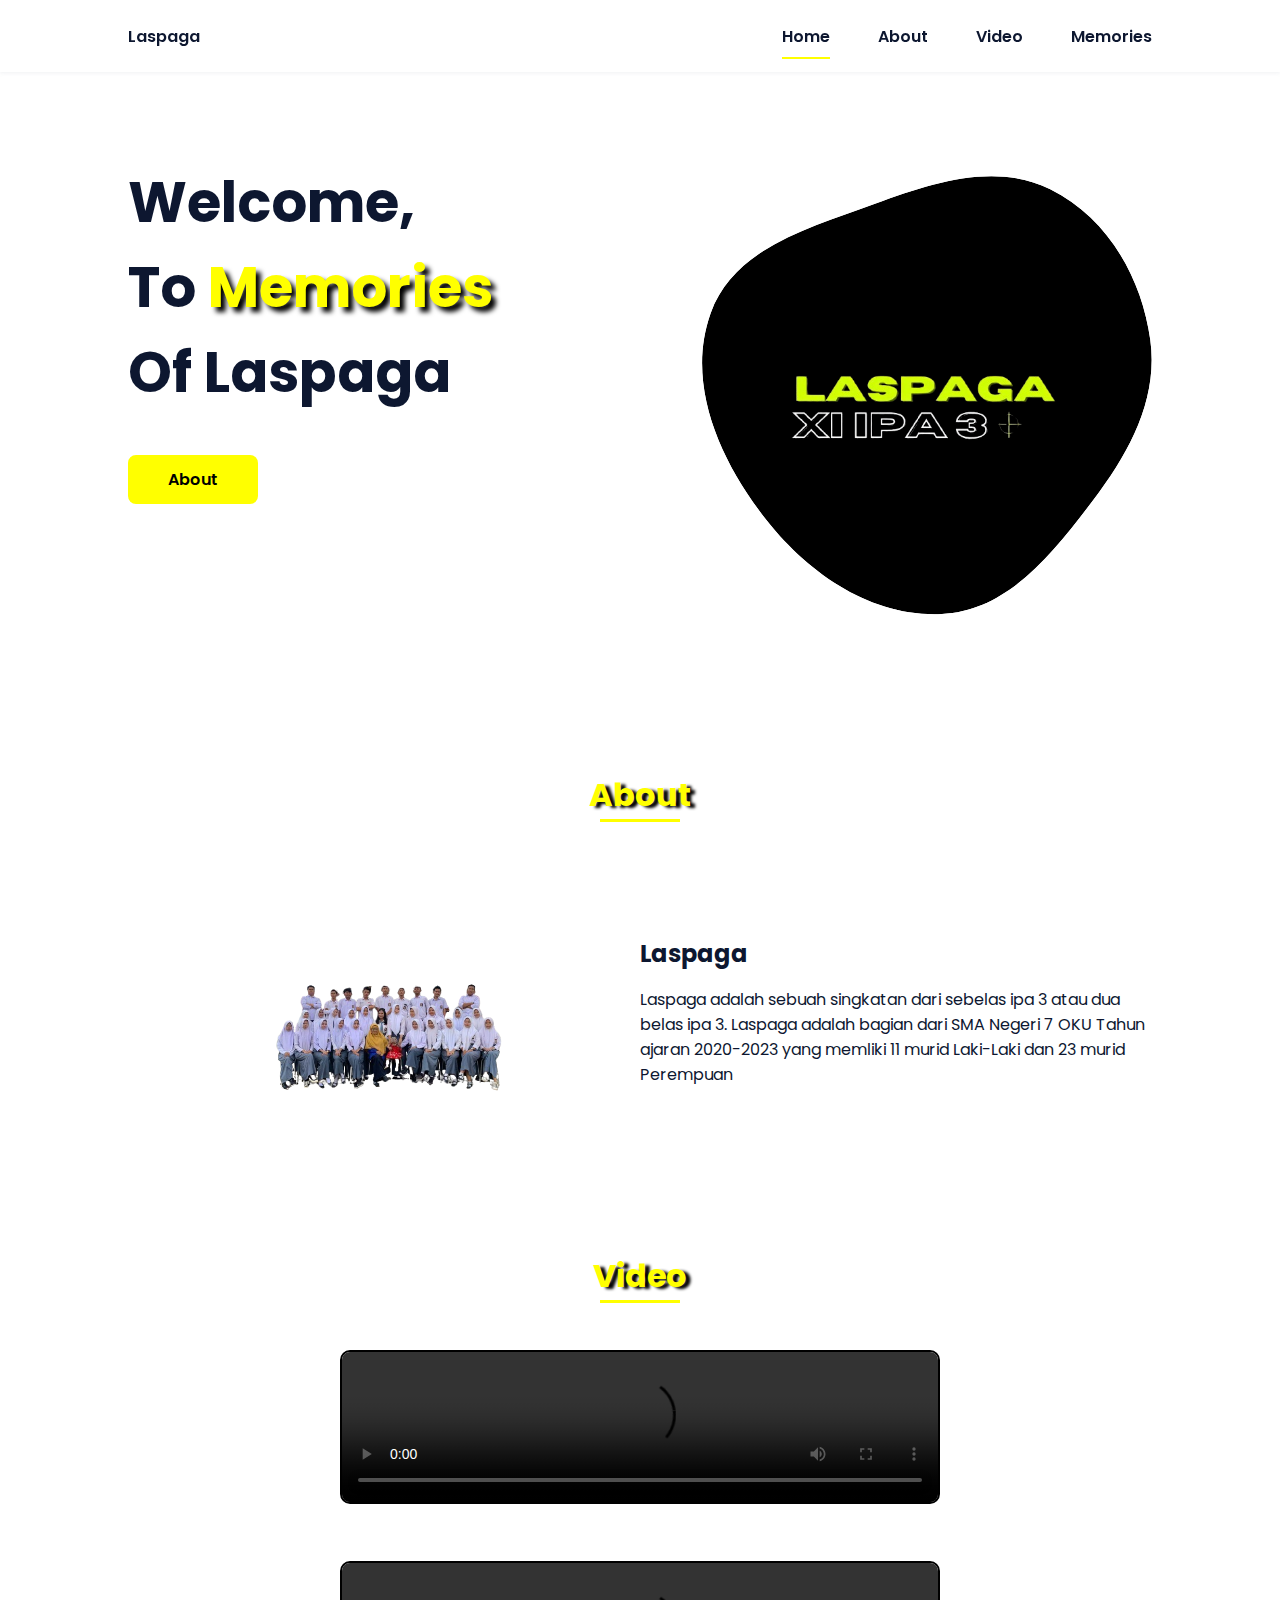
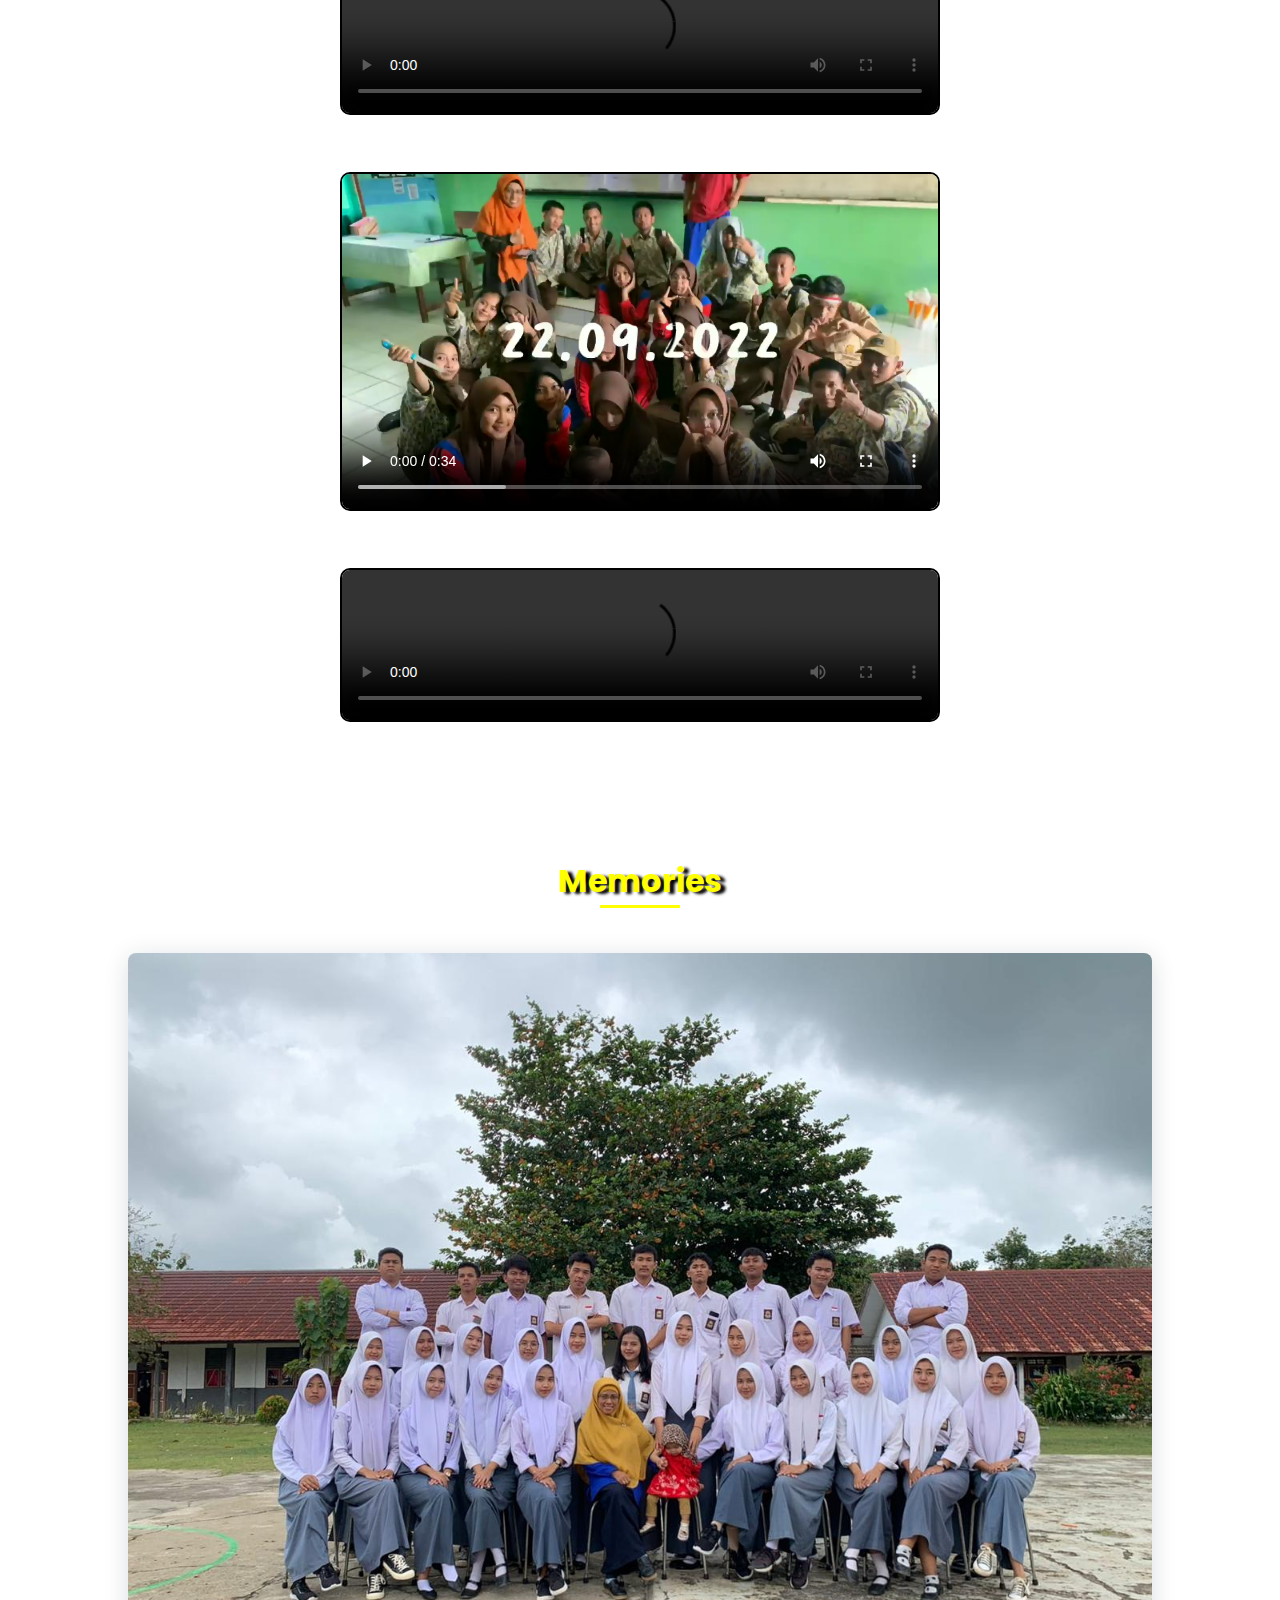
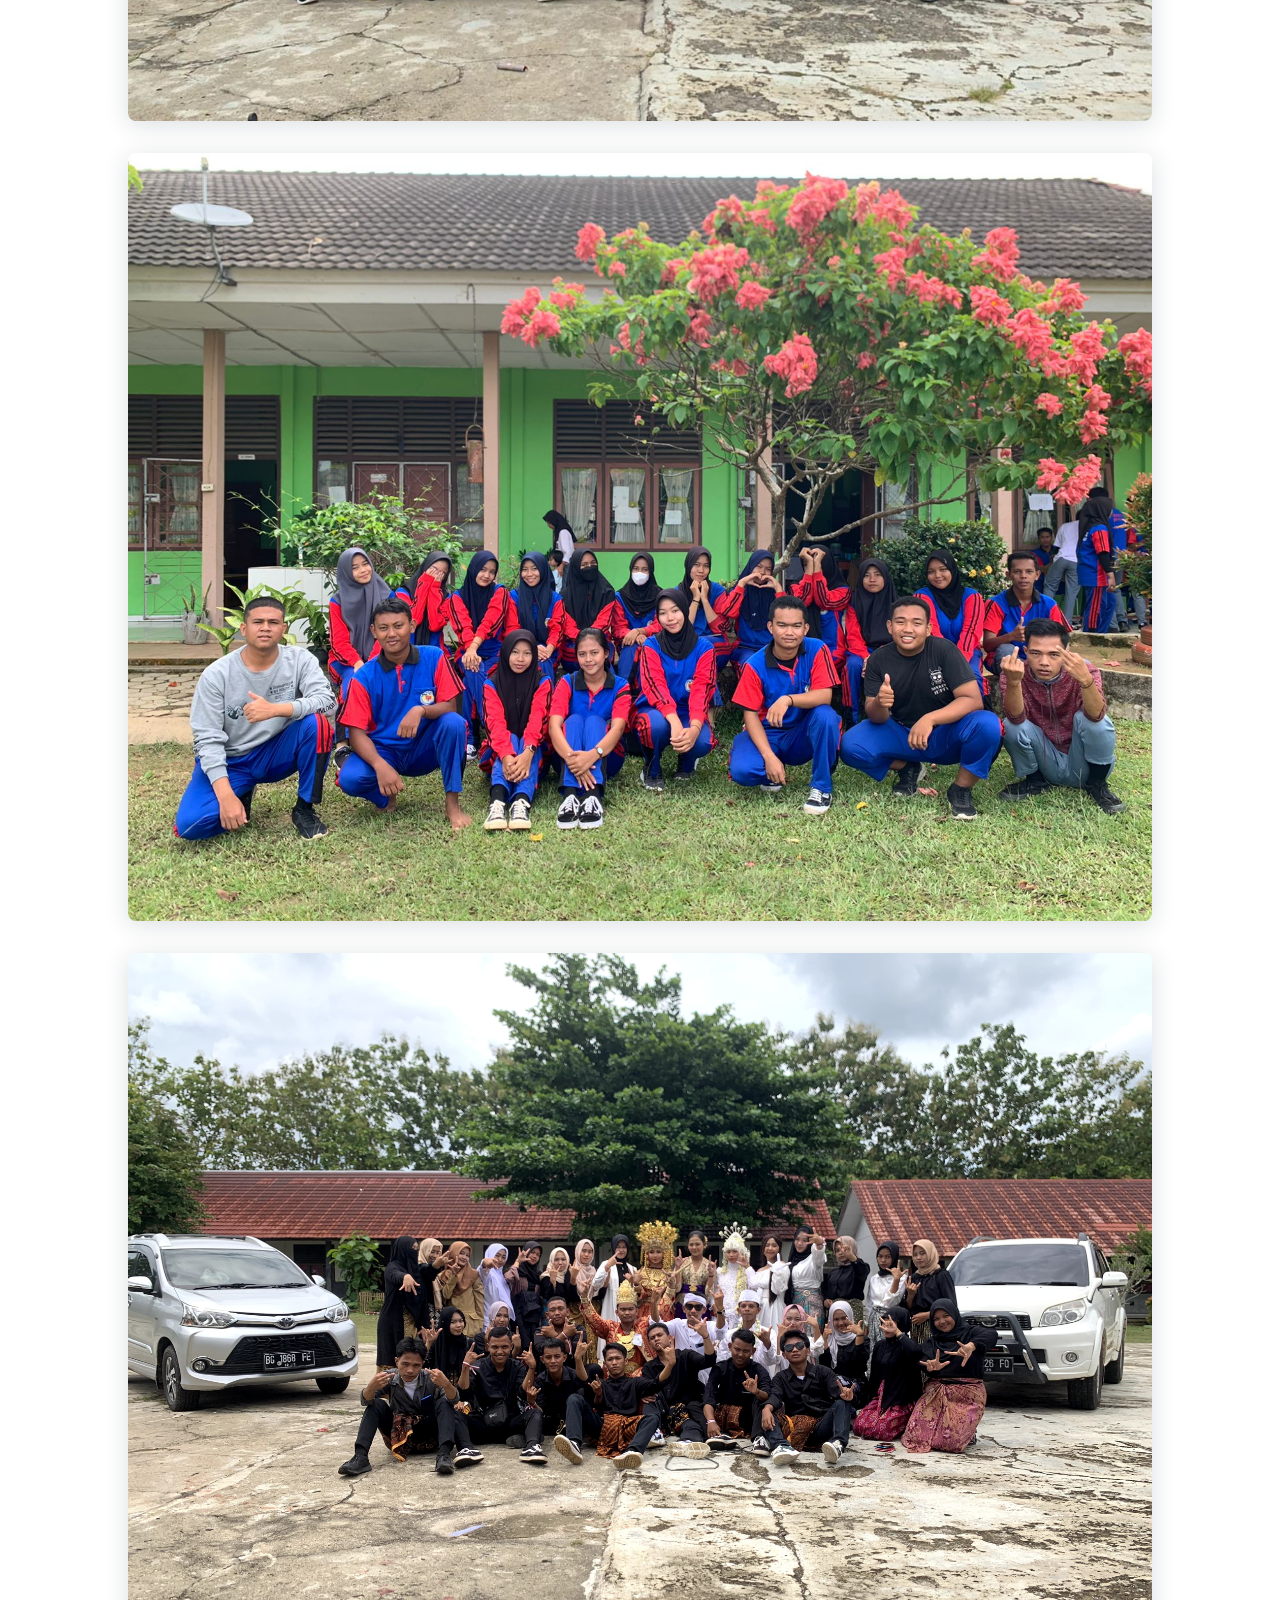
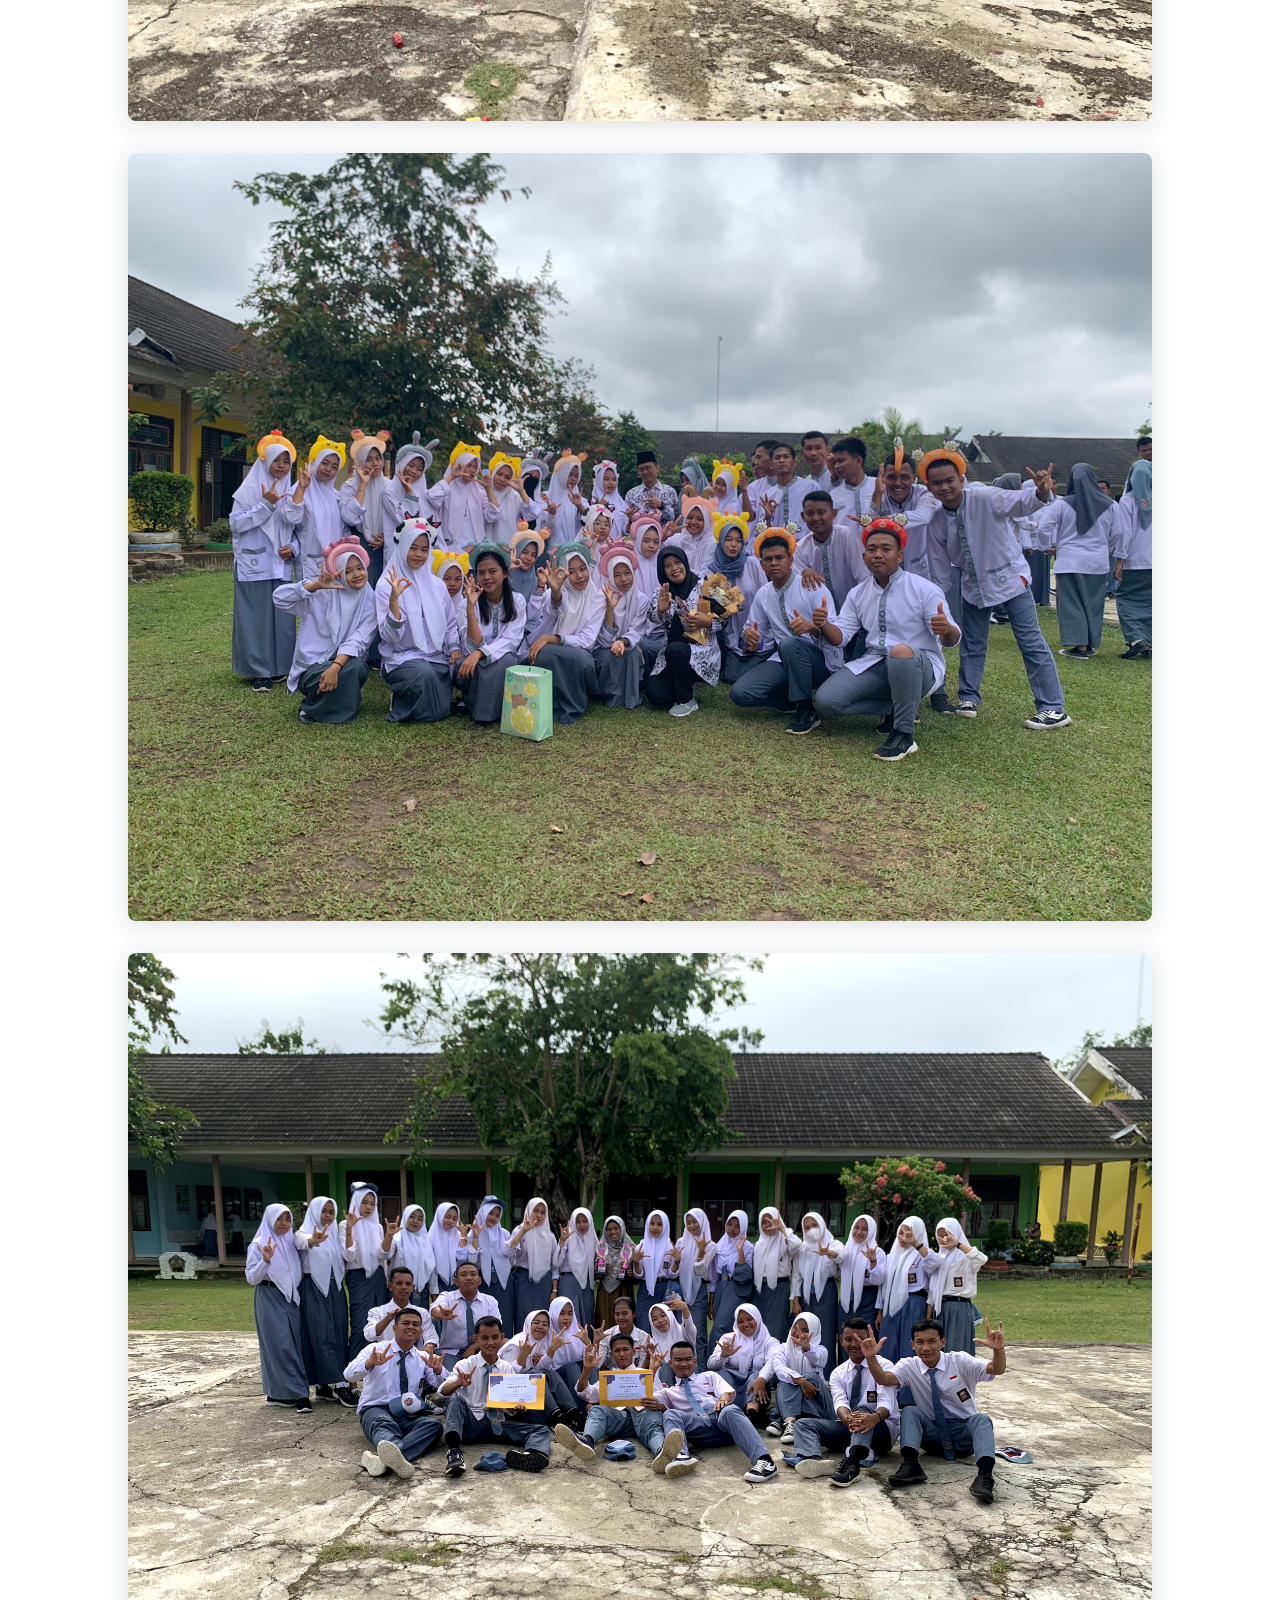
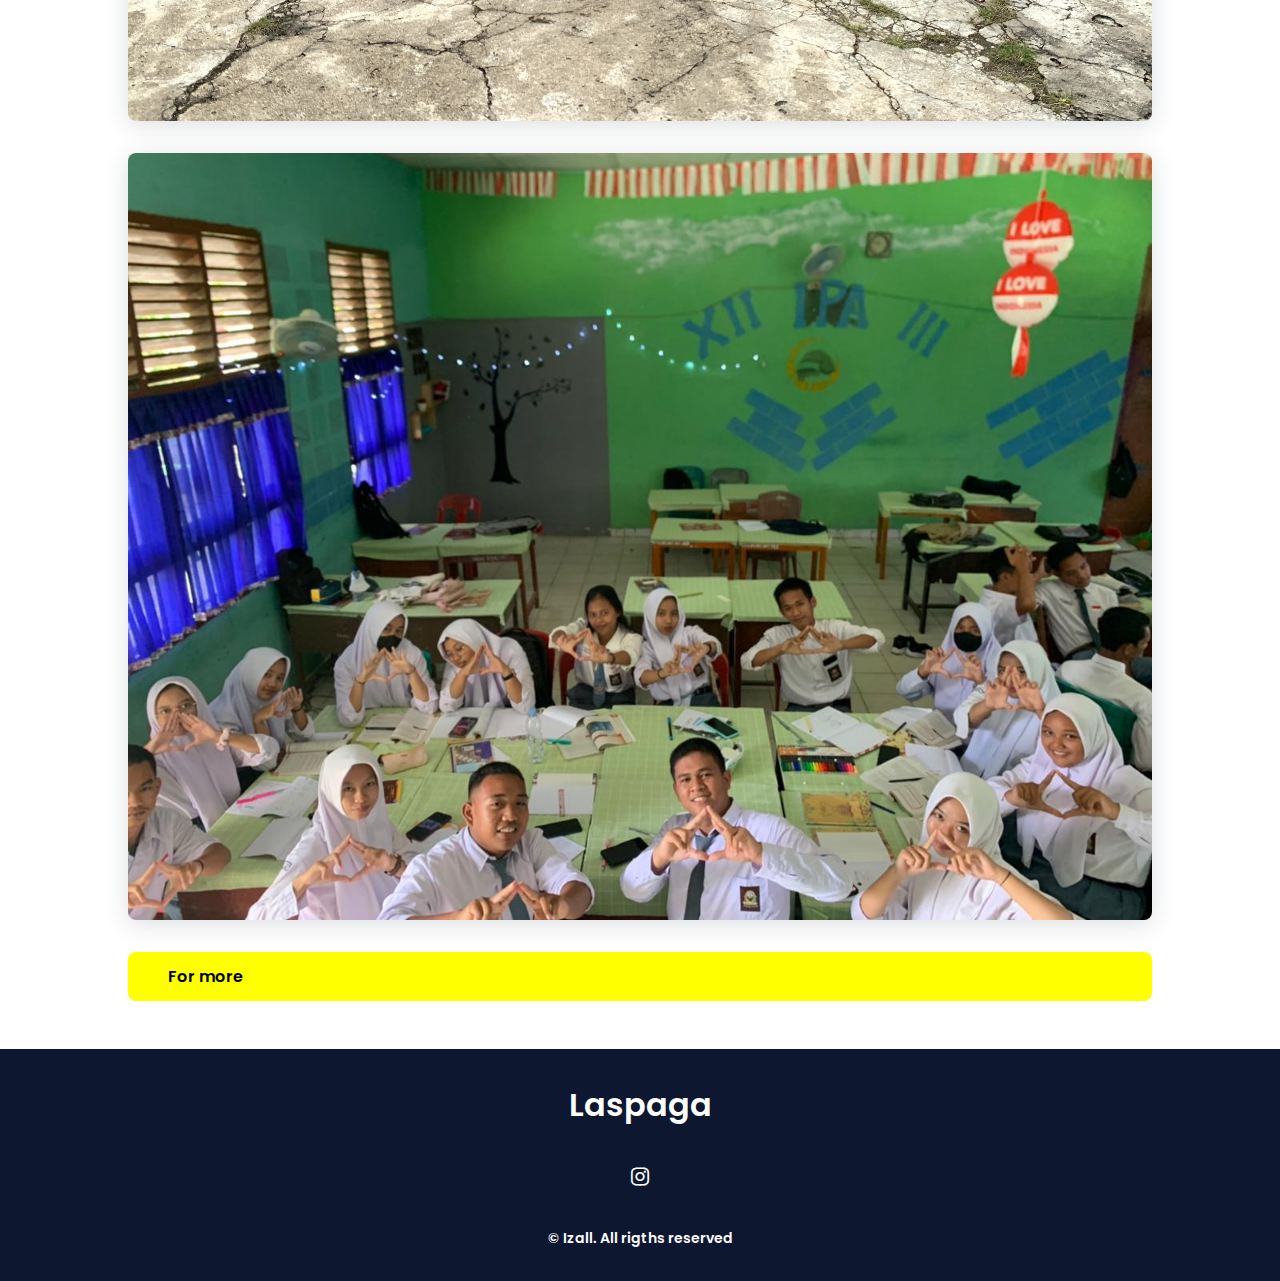
==== commit 74b15dbb: "first commit" ====
--- a/index.html
+++ b/index.html
@@ -118,22 +118,22 @@
                 <h2 class="section-title">Memories</h2>
 
                 <div class="memo__container bd-grid">
-                    <a href="" class="memo__img">
+                    <a href="assets/img/aboust.jpg" class="memo__img">
                         <img src="assets/img/aboust.jpg" alt="">
                     </a>
-                    <a href="" class="memo__img">
+                    <a href="assets/img/c.jpg" class="memo__img">
                         <img src="assets/img/c.jpg" alt="">
                     </a>
-                    <a href="" class="memo__img">
+                    <a href="assets/img/b.jpg" class="memo__img">
                         <img src="assets/img/b.jpg" alt="">
                     </a>
-                    <a href="" class="memo__img">
+                    <a href="assets/img/a.jpg" class="memo__img">
                         <img src="assets/img/a.jpg" alt="">
                     </a>
                     <a href="" class="memo__img">
                         <img src="assets/img/d.jpg" alt="">
                     </a>
-                    <a href="" class="memo__img">
+                    <a href="assets/img/e.jpg" class="memo__img">
                         <img src="assets/img/e.jpg" alt="">
                     </a>
                     <a href="assets/op.html" class="button">For more</a>
